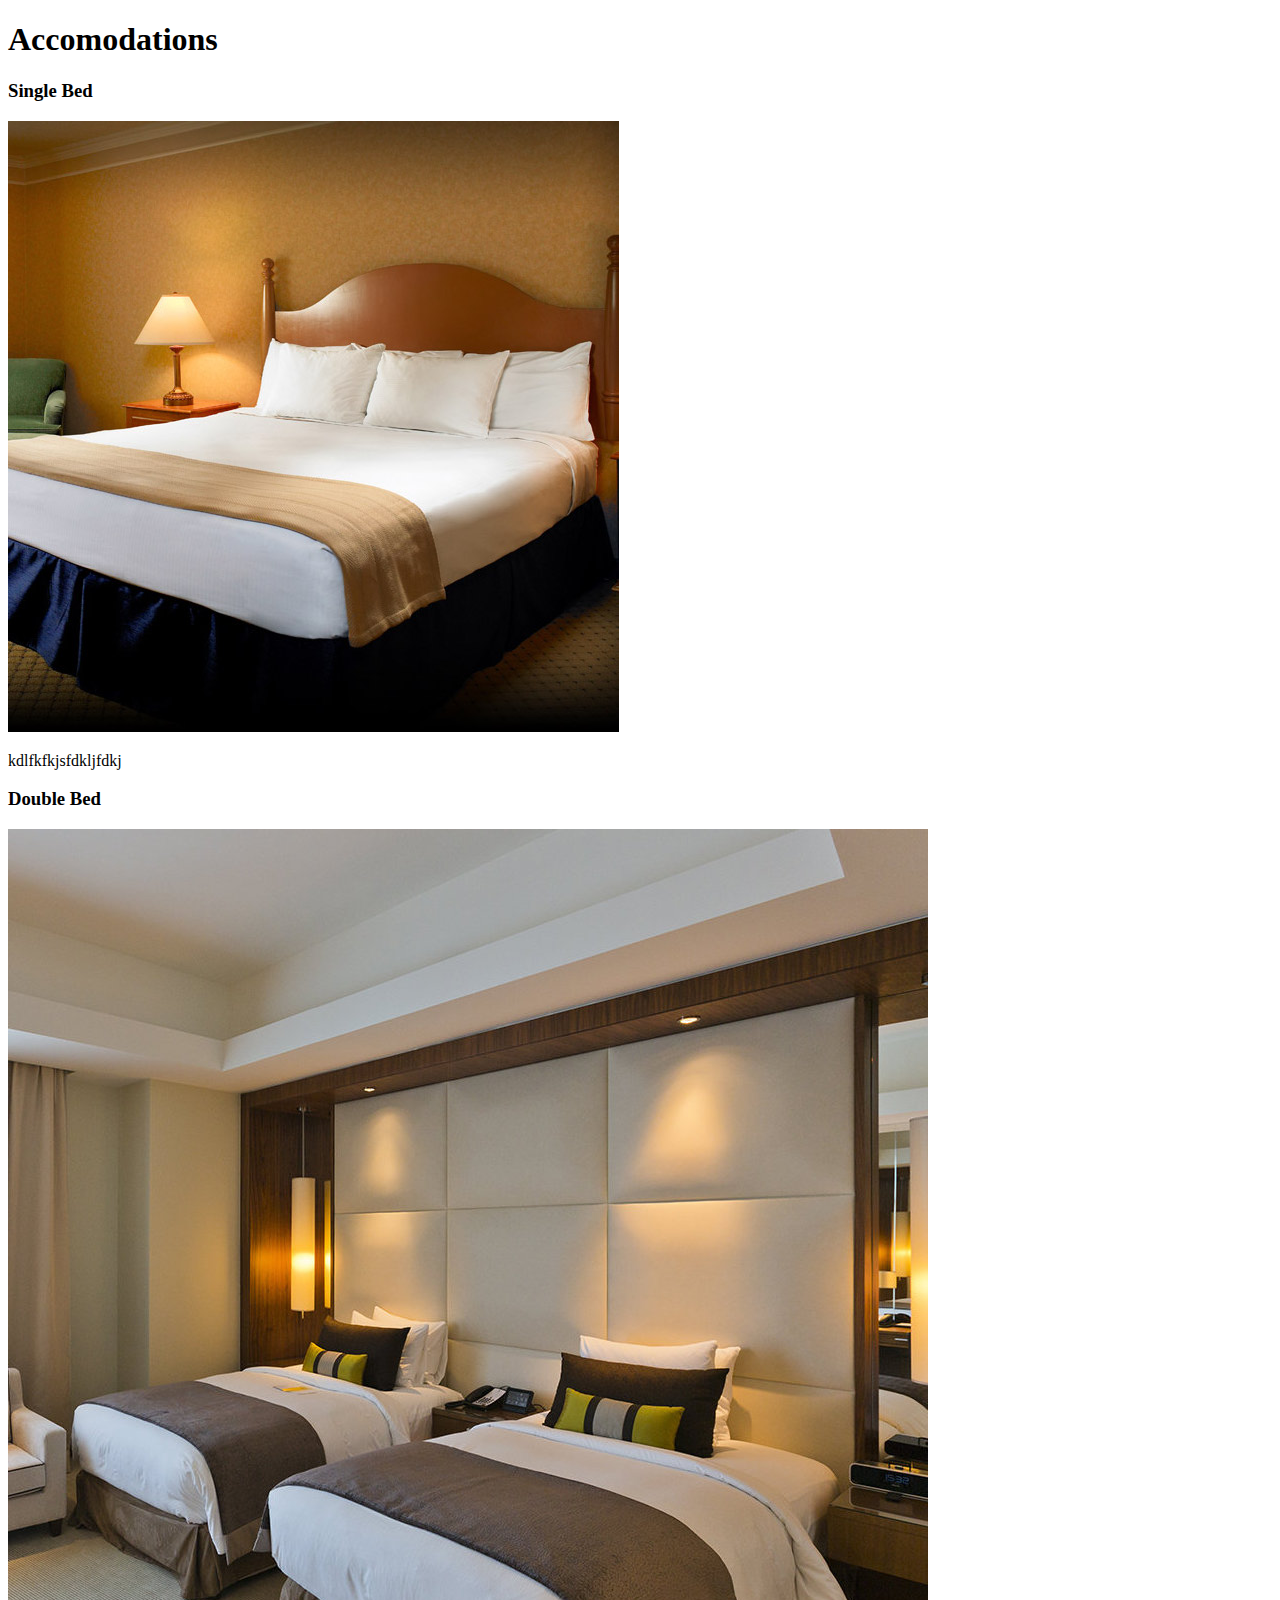
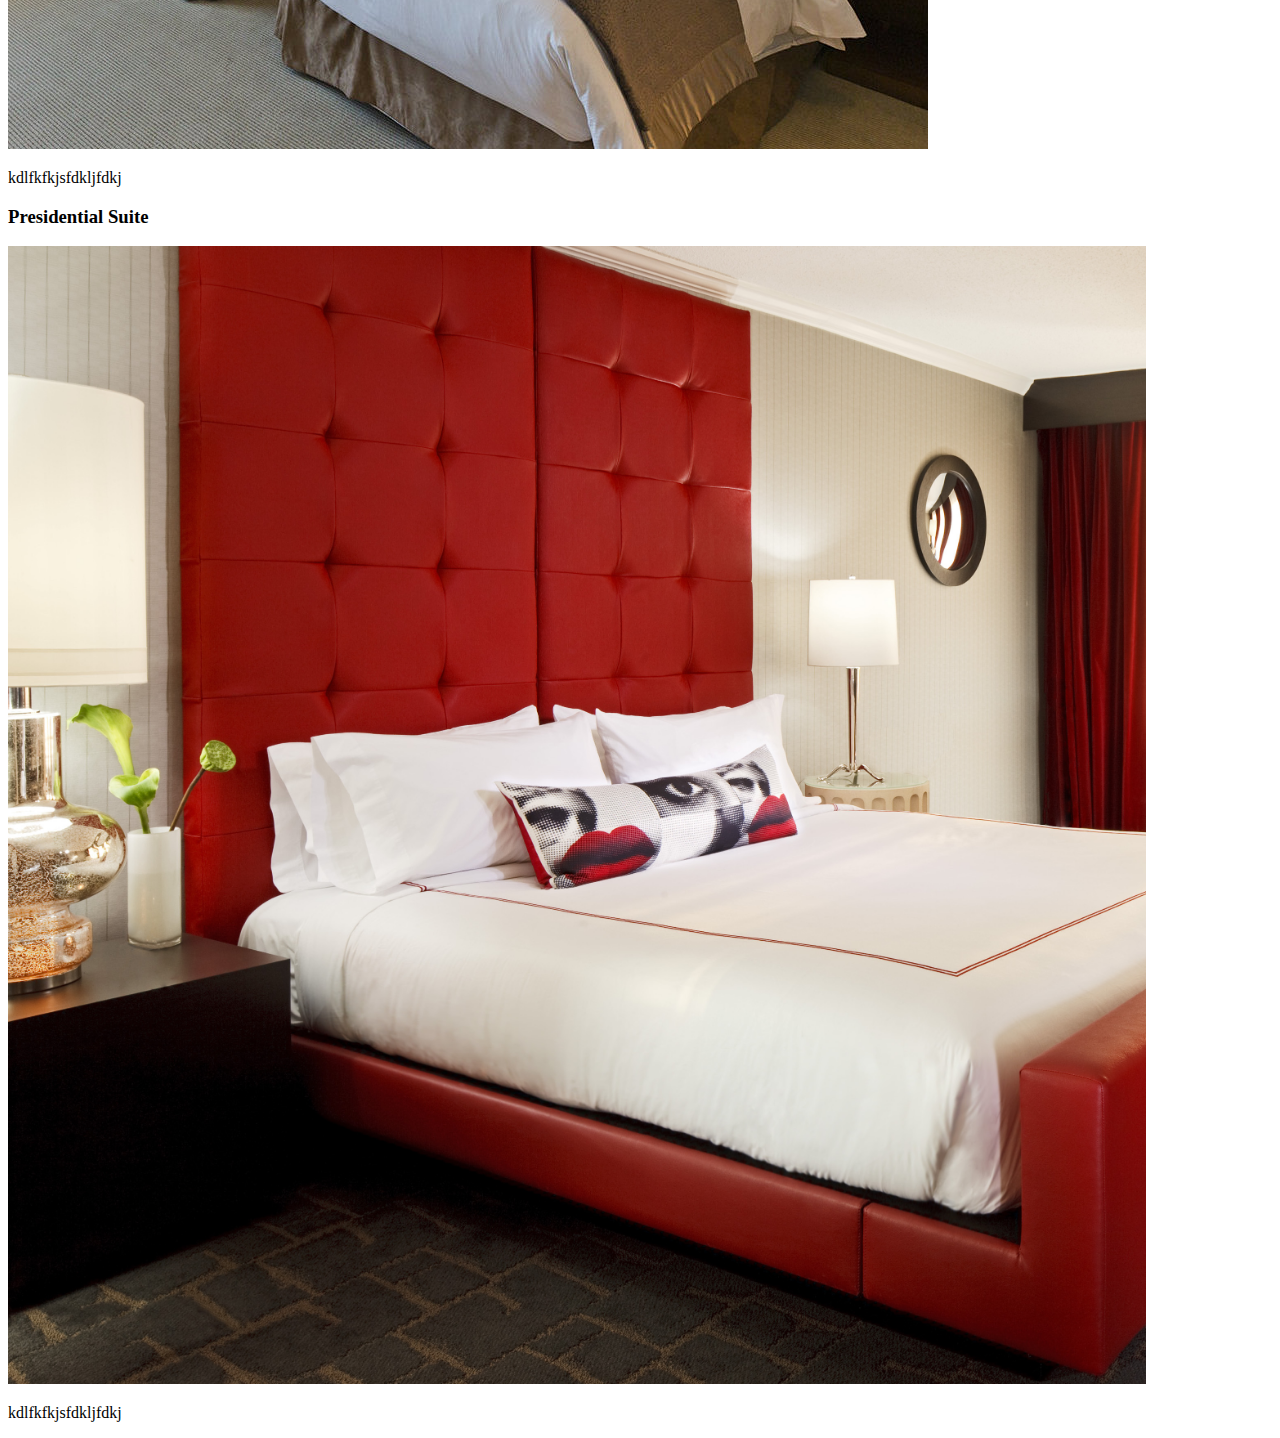
==== accomodations.html @ fe50d8a3 "Add images and css." ====
<!DOCTYPE html>
<html>
  <head>
    <link href="css/accomodations.css" rel="stylesheet" type="text/css">
    <title>Accomodations</title>
  </head>
  <body>
    <h1>Accomodations</h1>

    <h3>Single Bed</h3>
    <img src="img/single-bed.jpg" alt="Picture of single bed." class="linkImages">
    <p>kdlfkfkjsfdkljfdkj</p>

    <h3>Double Bed</h3>
    <img src="img/double-bed.jpg" alt="Picture of a double bed." class="linkImages">
    <p>kdlfkfkjsfdkljfdkj</p>
    
    <h3>Presidential Suite</h3>
    <img src="img/presidential-suite.jpg" alt="Picture the presidential suite." class="linkImages">
    <p>kdlfkfkjsfdkljfdkj</p>
  </body>
</html>
---- css/accomodations.css ----
.linkImages {
  max-width: 90%;
  display: inline-block;
}
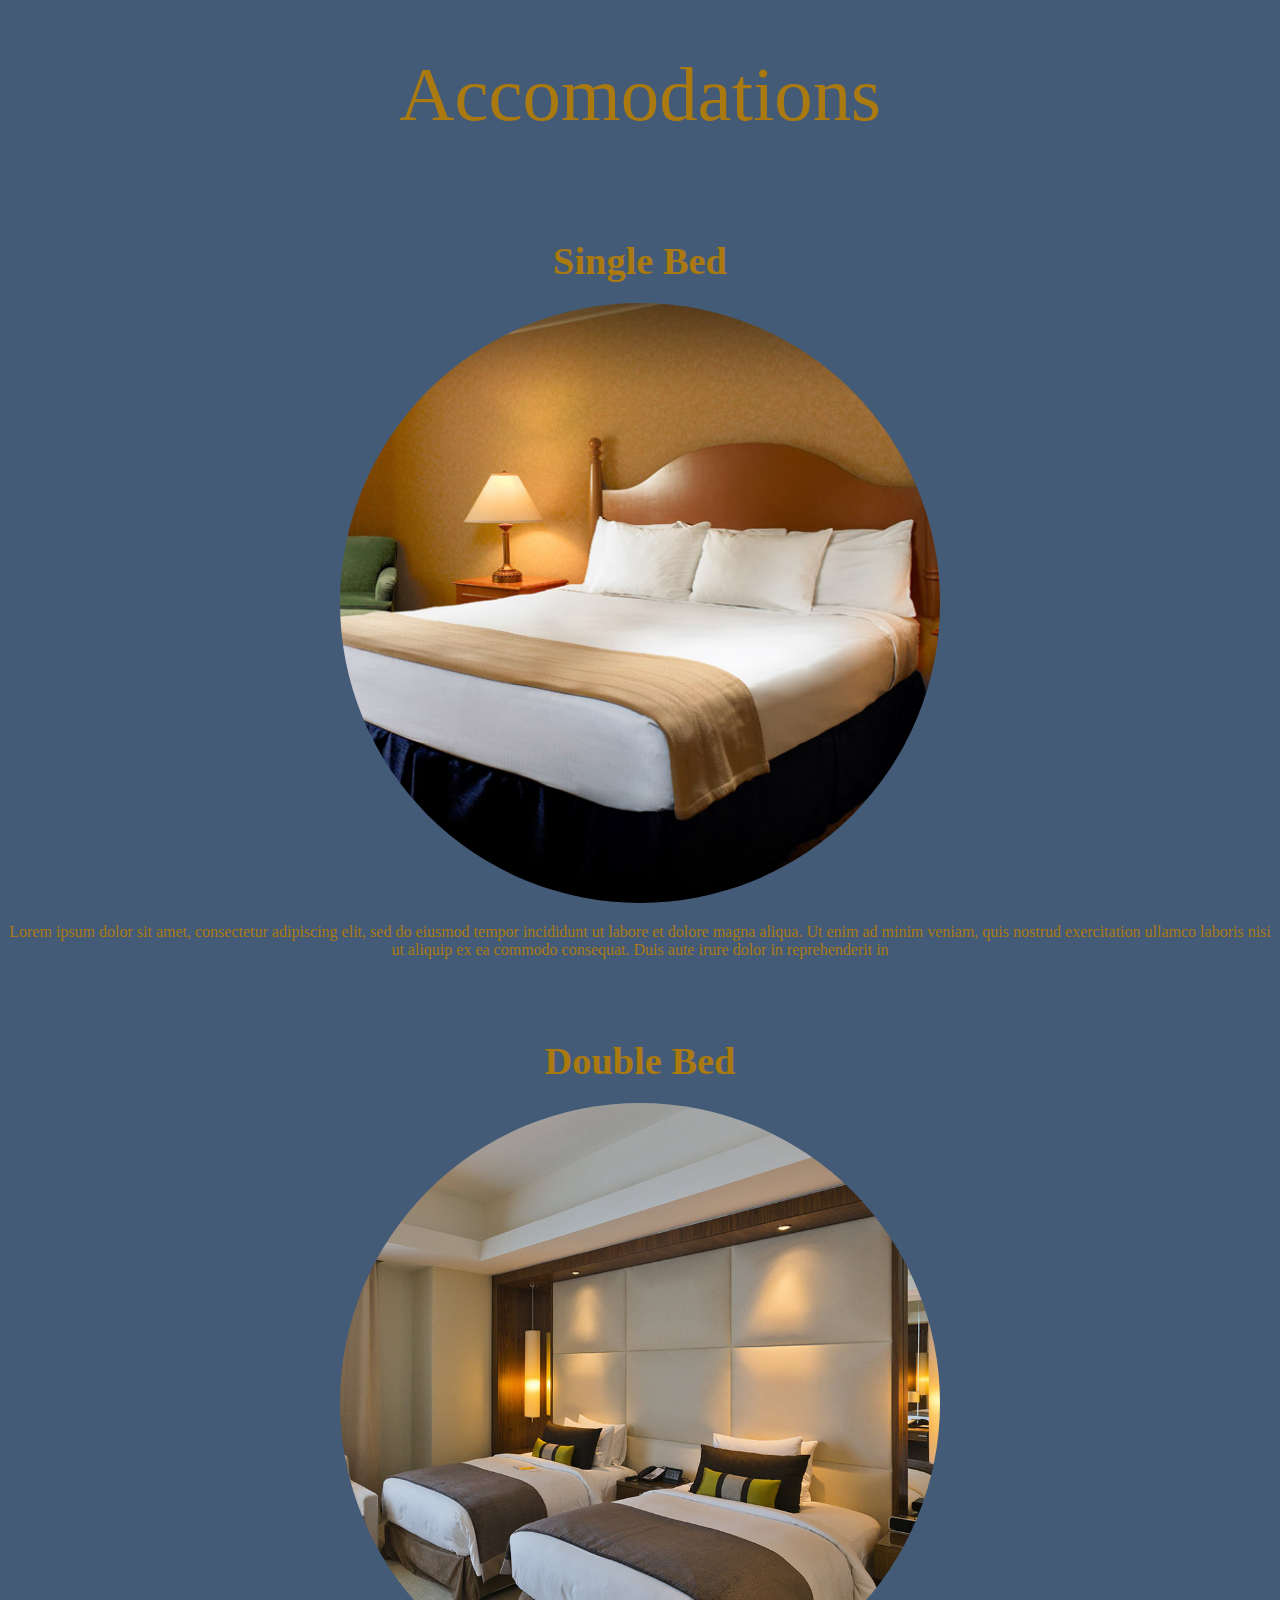
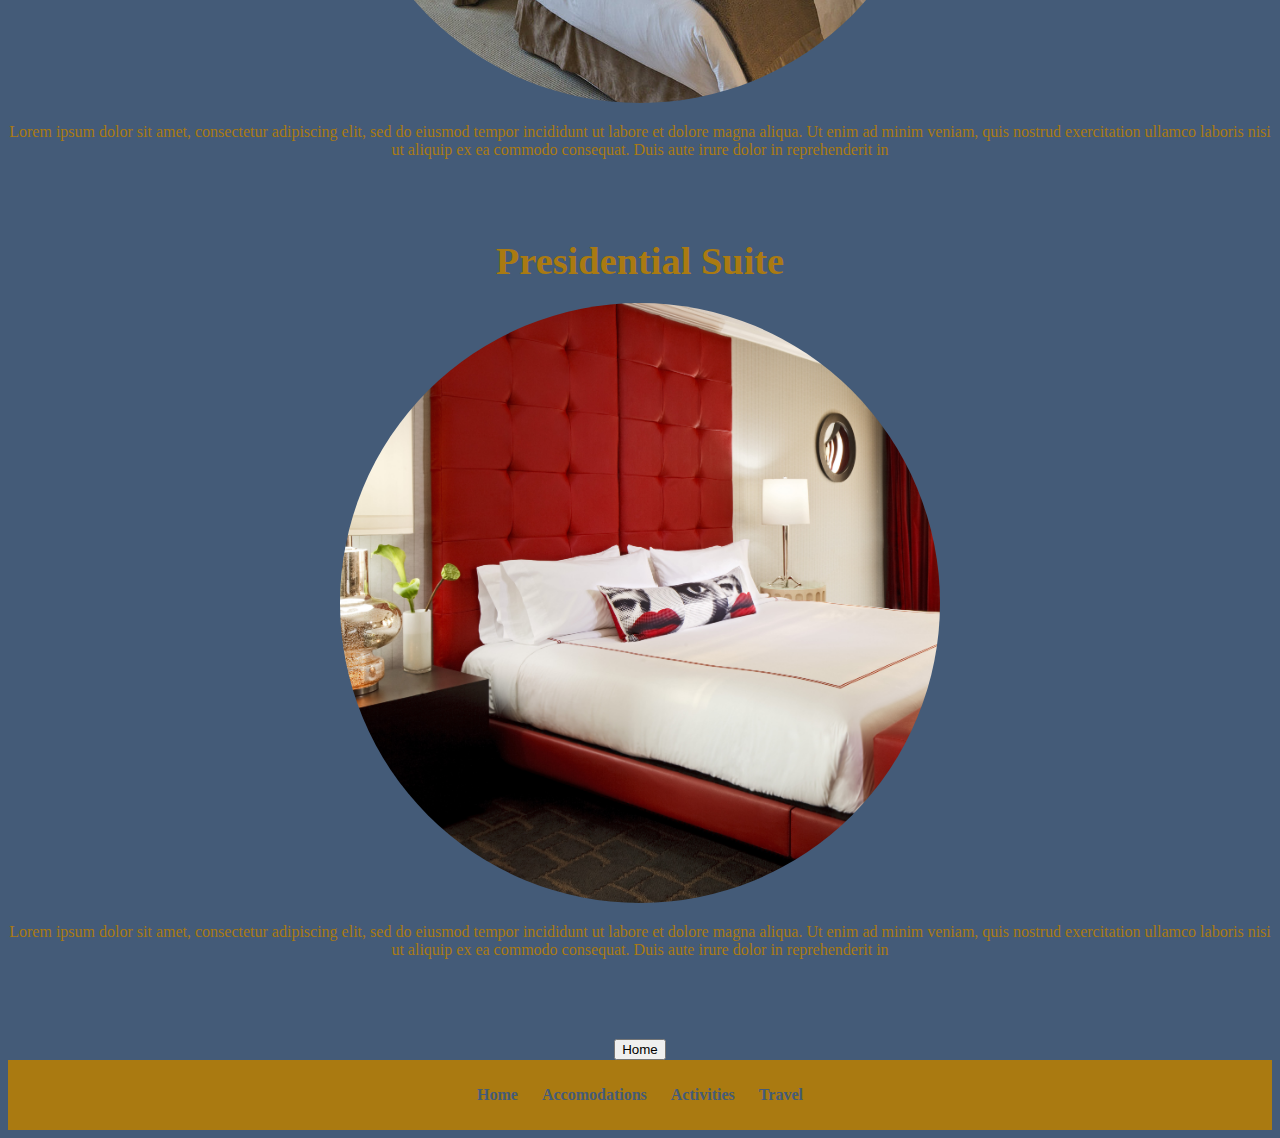
==== commit 4c84e83a: "added footer to index.html and accomodations.html" ====
--- a/accomodations.html
+++ b/accomodations.html
@@ -8,15 +8,23 @@
     <h1>Accomodations</h1>
 
     <h3>Single Bed</h3>
-    <img src="img/single-bed.jpg" alt="Picture of single bed." class="linkImages">
-    <p>kdlfkfkjsfdkljfdkj</p>
+    <img src="img/single-bed.jpg" alt="Picture of single bed.">
+    <p>Lorem ipsum dolor sit amet, consectetur adipiscing elit, sed do eiusmod tempor incididunt ut labore et dolore magna aliqua. Ut enim ad minim veniam, quis nostrud exercitation ullamco laboris nisi ut aliquip ex ea commodo consequat. Duis aute irure dolor in reprehenderit in </p>
 
     <h3>Double Bed</h3>
-    <img src="img/double-bed.jpg" alt="Picture of a double bed." class="linkImages">
-    <p>kdlfkfkjsfdkljfdkj</p>
-    
+    <img src="img/double-bed.jpg" alt="Picture of a double bed.">
+    <p>Lorem ipsum dolor sit amet, consectetur adipiscing elit, sed do eiusmod tempor incididunt ut labore et dolore magna aliqua. Ut enim ad minim veniam, quis nostrud exercitation ullamco laboris nisi ut aliquip ex ea commodo consequat. Duis aute irure dolor in reprehenderit in </p>
+
     <h3>Presidential Suite</h3>
-    <img src="img/presidential-suite.jpg" alt="Picture the presidential suite." class="linkImages">
-    <p>kdlfkfkjsfdkljfdkj</p>
+    <img src="img/presidential-suite.jpg" alt="Picture the presidential suite.">
+    <p>Lorem ipsum dolor sit amet, consectetur adipiscing elit, sed do eiusmod tempor incididunt ut labore et dolore magna aliqua. Ut enim ad minim veniam, quis nostrud exercitation ullamco laboris nisi ut aliquip ex ea commodo consequat. Duis aute irure dolor in reprehenderit in </p>
+    <a href="index.html"><button>Home</button></a>
+
+    <footer>
+        <h4><strong><a href="index.html">Home</a>
+        <a href="accomodations.html">Accomodations</a>
+        <a href="activities.html">Activities</a>
+        <a href="travel.html">Travel</a></strong></h4>
+    </footer>
   </body>
 </html>
--- a/css/accomodations.css
+++ b/css/accomodations.css
@@ -1,4 +1,48 @@
-.linkImages {
-  max-width: 90%;
+body {
+  background-color: #445B78;
+  color: #AA7A11;
+  font-family: Garamond;
+  text-align: center;
+}
+
+h1 {
+  font-weight: lighter;
+  font-size: 6vw;
+  margin-bottom: 100px;
+}
+
+h3 {
+  margin-top: 5px;
+  margin-bottom: 20px;
+  font-size: 3vw;
+}
+
+p {
+  margin-bottom: 80px;
+}
+
+img {
+  max-width: 600px;
+  border-radius: 50%;
+}
+
+footer {
+  padding: 1rem;
+  background-color: #AA7A11;
+  overflow: hidden;
+}
+
+h4 {
+  list-style-type: none;
+  margin: 0;
+  padding: 0;
+}
+
+h4 a {
+  color: #445B78;
   display: inline-block;
+  text-align: center;
+  padding: 10px 10px;
+  text-decoration: none;
+  transition: 0.4s;
 }
